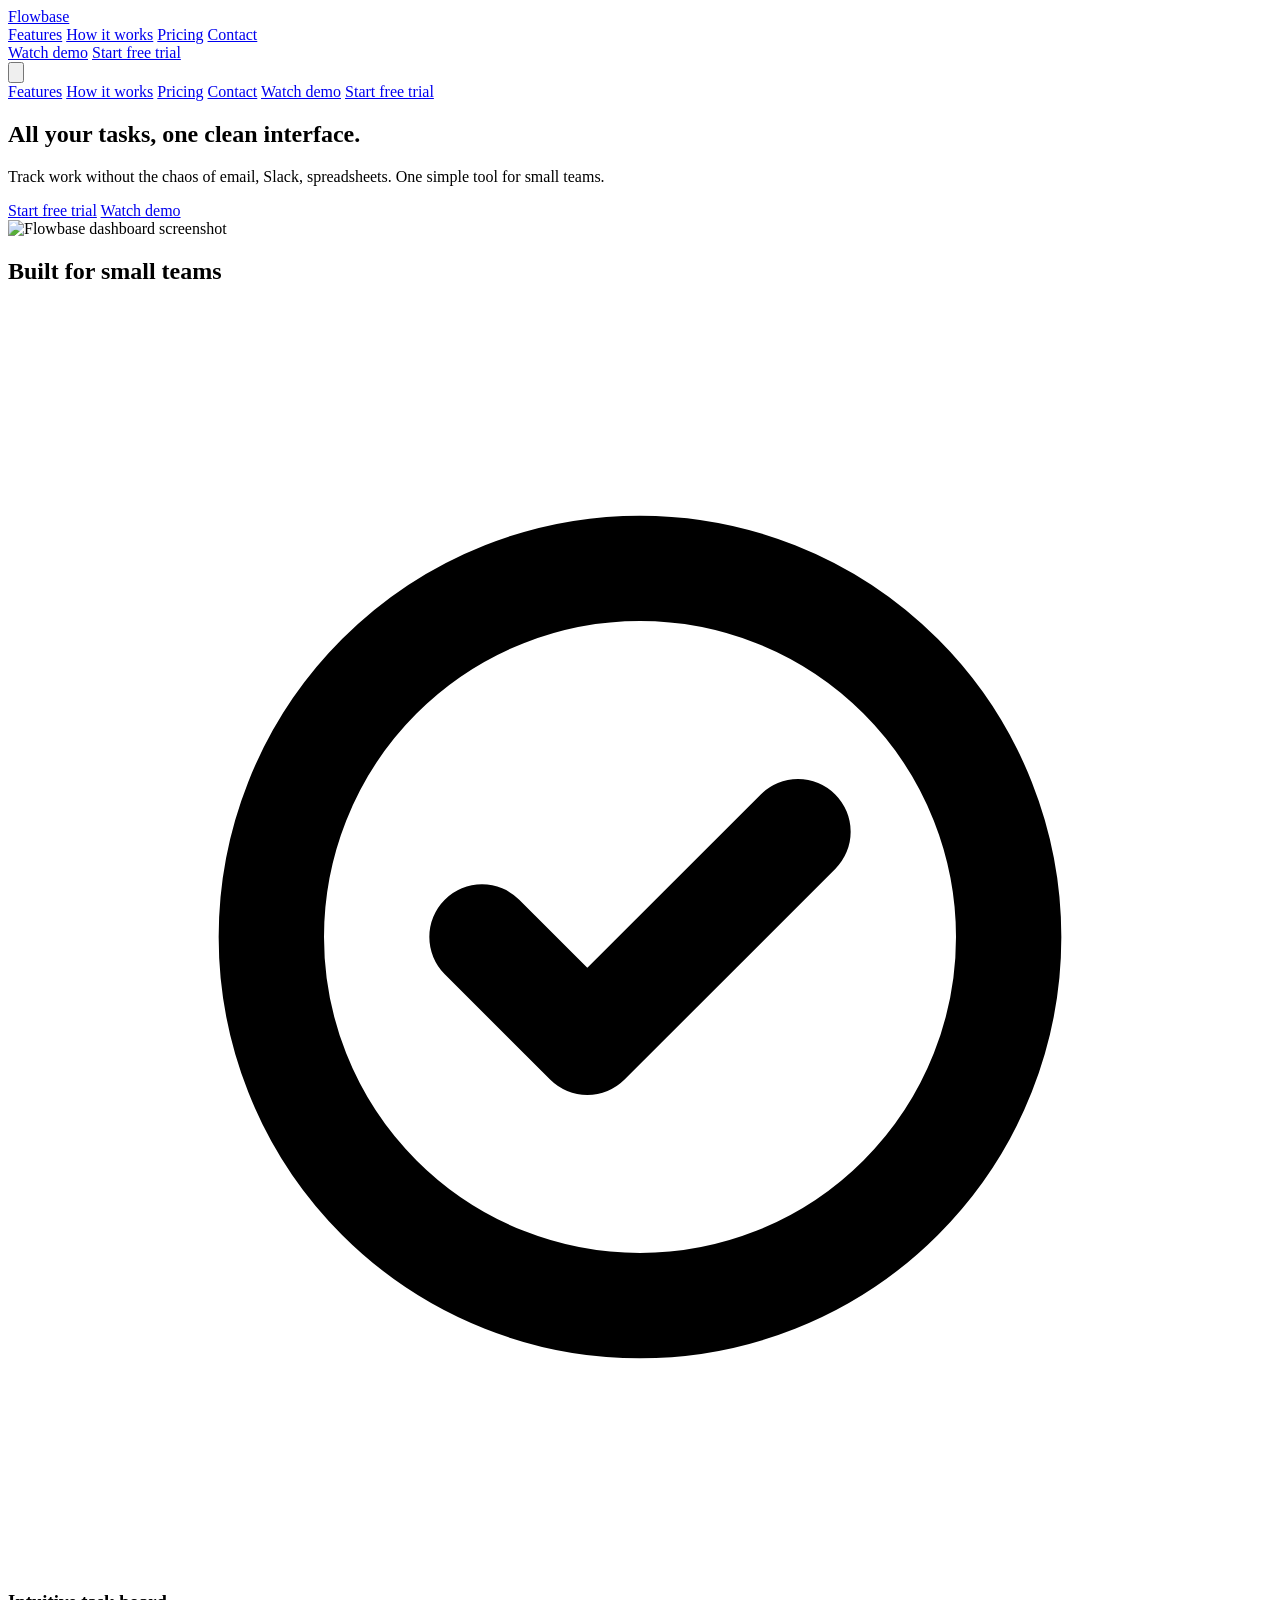
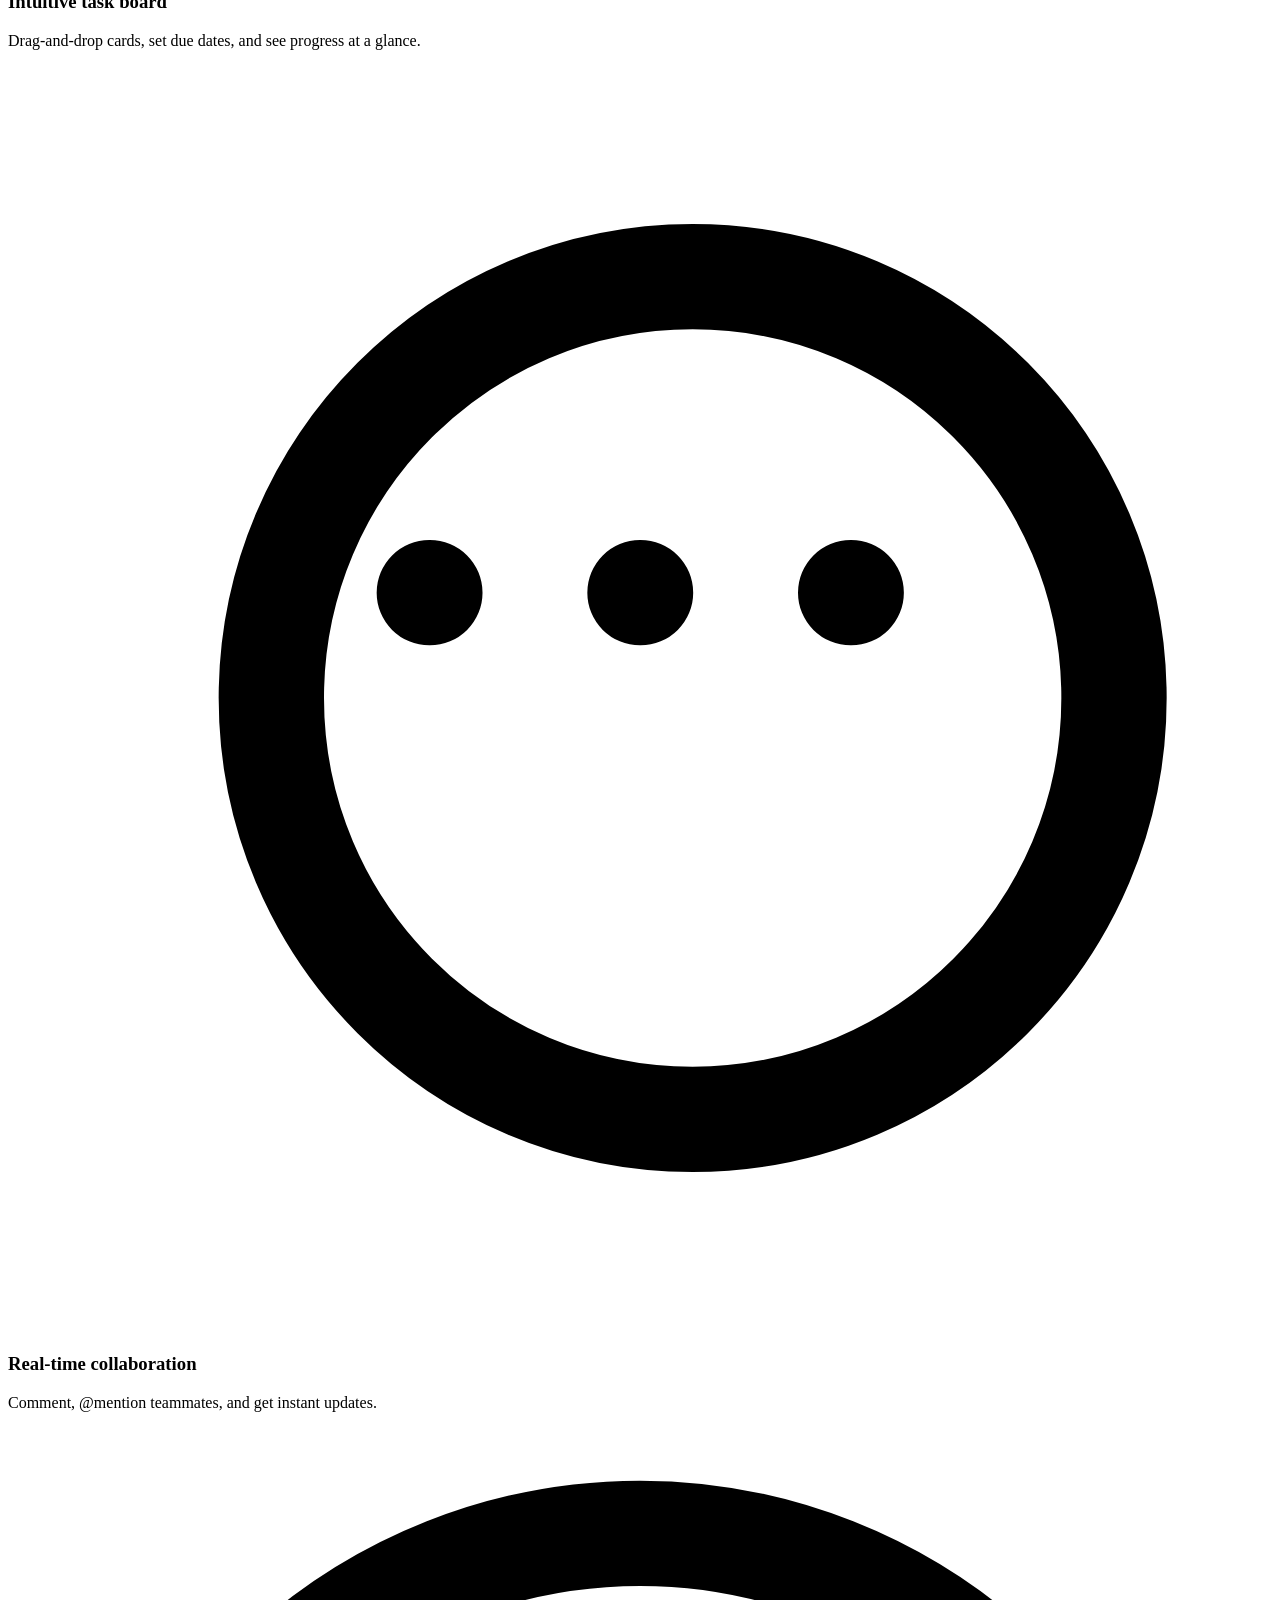
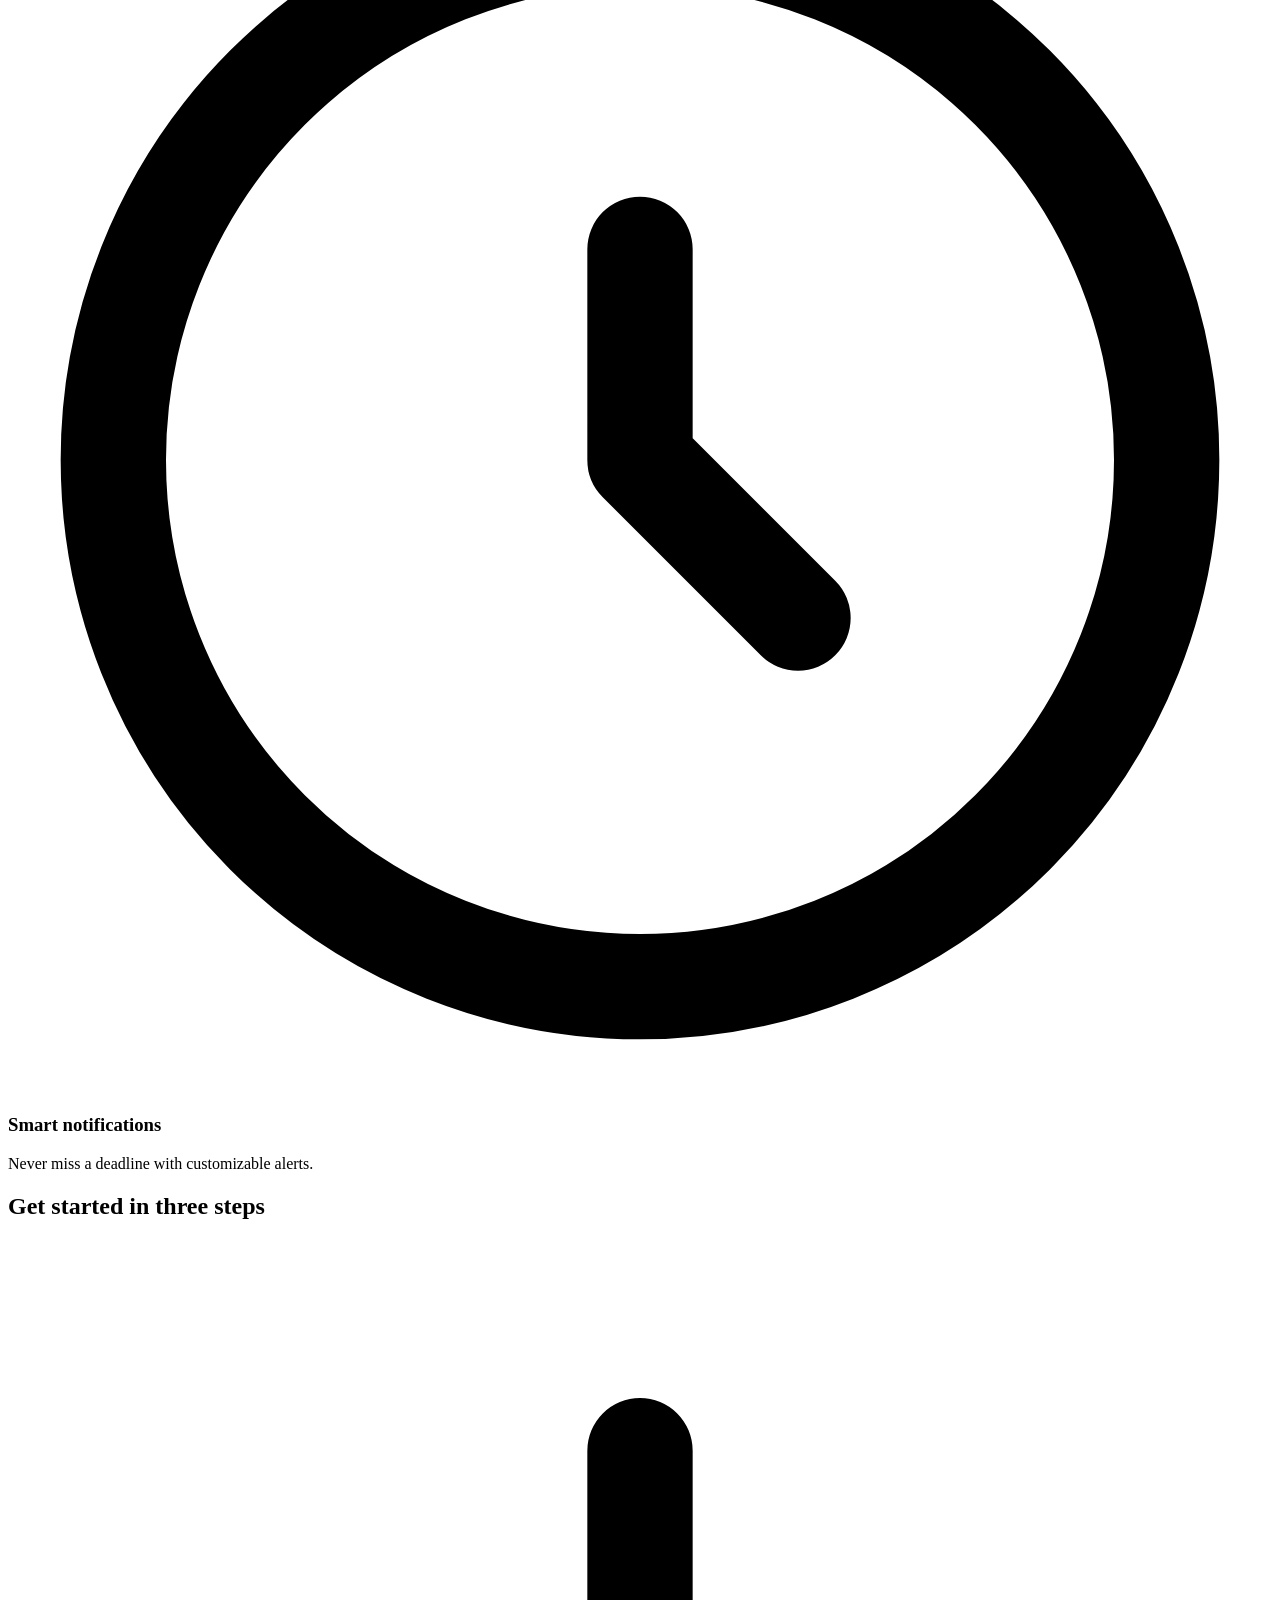
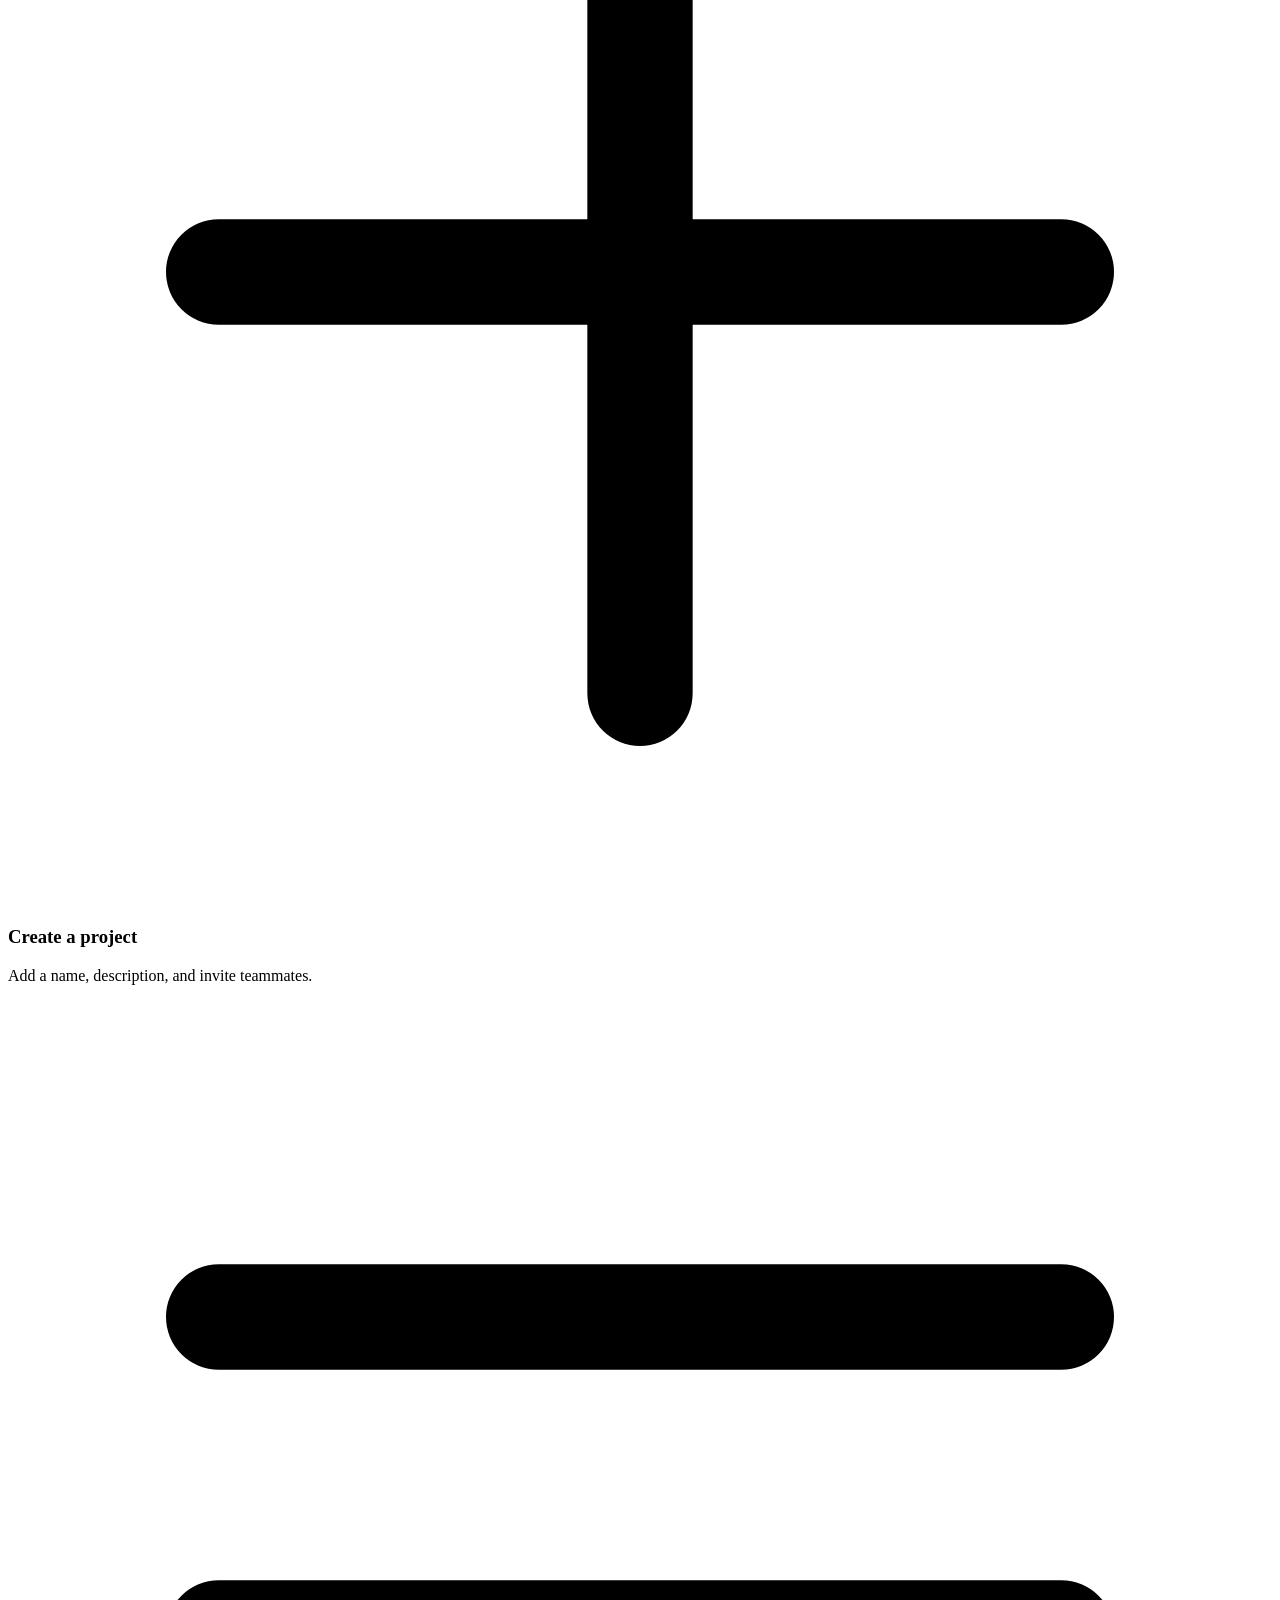
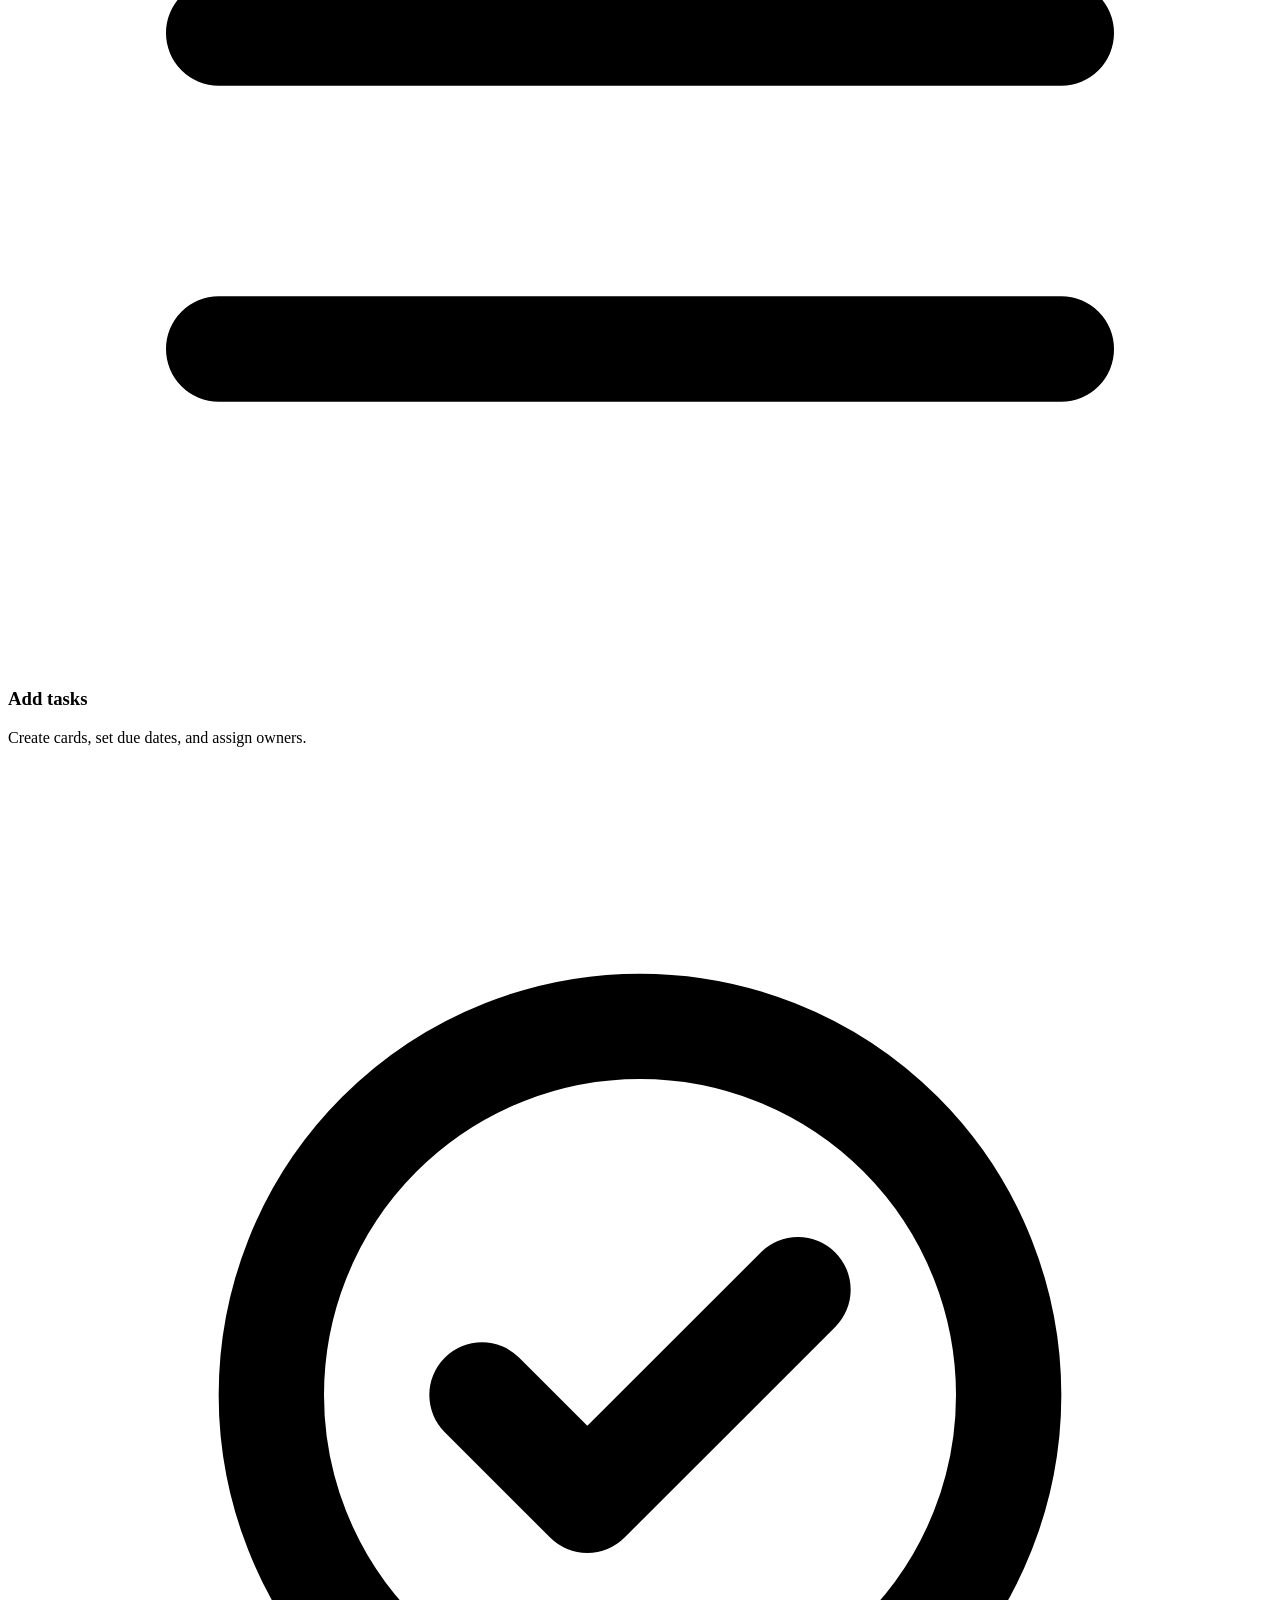
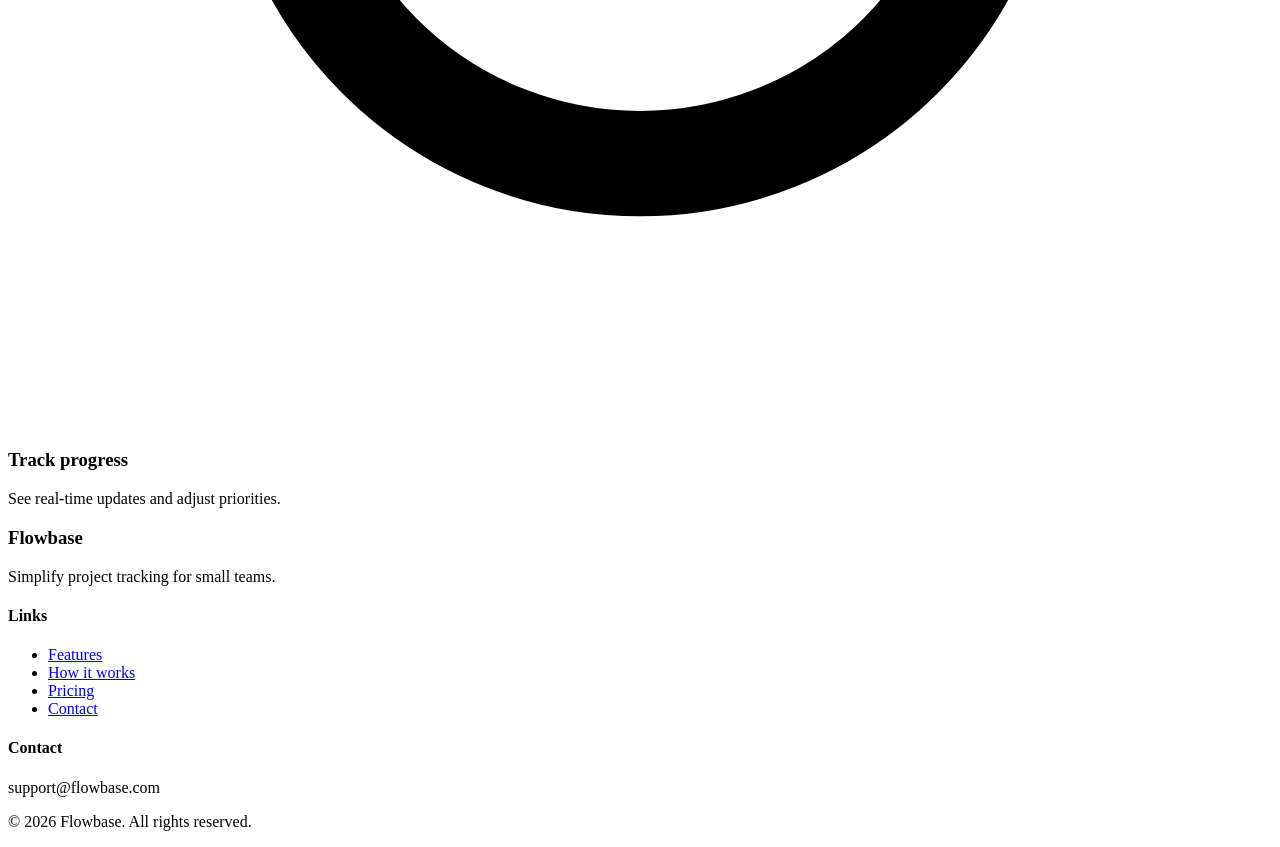
==== generated_sites/flowbase-site/index.html @ 5f69a6a4 "MY AI WEBSITE BUILDER" ====
<!DOCTYPE html>
<html lang="en">
<head>
  <meta charset="utf-8">
  <meta name="viewport" content="width=device-width, initial-scale=1.0">
  <title>Flowbase – Simple Project Management</title>
  <meta name="description" content="Track work without the chaos of email, Slack, spreadsheets. One clean interface for small teams.">
  <link rel="icon" href="data:image/svg+xml,<svg xmlns=%22http://www.w3.org/2000/svg%22 viewBox=%220 0 100 100%22><text y=%221.2em%22 font-size=%2290%22>F</text></svg>">
  <script src="https://cdn.tailwindcss.com"></script>
  <style>
    /* Custom focus ring for accessibility */
    .focus-ring:focus {
      outline: none;
      box-shadow: 0 0 0 3px rgba(20,184,166,0.5);
    }
  </style>
</head>
<body class="bg-white text-gray-900 font-sans antialiased">
  <!-- Header -->
  <header class="border-b border-gray-200">
    <div class="max-w-7xl mx-auto px-4 sm:px-6 lg:px-8">
      <div class="flex justify-between items-center py-4">
        <a href="#" class="text-2xl font-semibold text-teal-600">Flowbase</a>
        <nav class="hidden md:flex space-x-8">
          <a href="#features" class="text-gray-600 hover:text-teal-600 transition">Features</a>
          <a href="#how-it-works" class="text-gray-600 hover:text-teal-600 transition">How it works</a>
          <a href="#pricing" class="text-gray-600 hover:text-teal-600 transition">Pricing</a>
          <a href="#contact" class="text-gray-600 hover:text-teal-600 transition">Contact</a>
        </nav>
        <div class="flex items-center space-x-4">
          <a href="#watch-demo" class="text-teal-600 hover:underline">Watch demo</a>
          <a href="#start-trial" class="inline-block bg-teal-600 text-white px-4 py-2 rounded-md hover:bg-teal-700 focus-ring">Start free trial</a>
        </div>
        <button id="mobile-menu-button" class="md:hidden focus-ring" aria-label="Open menu">
          <svg class="h-6 w-6 text-teal-600" xmlns="http://www.w3.org/2000/svg" fill="none" viewBox="0 0 24 24" stroke="currentColor"><path stroke-linecap="round" stroke-linejoin="round" stroke-width="2" d="M4 6h16M4 12h16M4 18h16" /></svg>
        </button>
      </div>
    </div>
    <!-- Mobile menu -->
    <div id="mobile-menu" class="hidden md:hidden bg-white border-b border-gray-200">
      <nav class="px-4 py-2 space-y-1">
        <a href="#features" class="block text-gray-600 hover:text-teal-600 transition">Features</a>
        <a href="#how-it-works" class="block text-gray-600 hover:text-teal-600 transition">How it works</a>
        <a href="#pricing" class="block text-gray-600 hover:text-teal-600 transition">Pricing</a>
        <a href="#contact" class="block text-gray-600 hover:text-teal-600 transition">Contact</a>
        <a href="#watch-demo" class="block text-teal-600 hover:underline">Watch demo</a>
        <a href="#start-trial" class="block bg-teal-600 text-white px-4 py-2 rounded-md hover:bg-teal-700 focus-ring mt-2 text-center">Start free trial</a>
      </nav>
    </div>
  </header>

  <!-- Hero Section -->
  <section id="hero" class="py-20 bg-gradient-to-r from-white to-gray-50">
    <div class="max-w-7xl mx-auto px-4 sm:px-6 lg:px-8 grid grid-cols-1 md:grid-cols-2 gap-8 items-center">
      <div>
        <h1 class="text-4xl font-bold text-gray-900 mb-4">All your tasks, one clean interface.</h1>
        <p class="text-lg text-gray-700 mb-6">Track work without the chaos of email, Slack, spreadsheets. One simple tool for small teams.</p>
        <div class="flex space-x-4">
          <a href="#start-trial" class="inline-block bg-teal-600 text-white px-6 py-3 rounded-md hover:bg-teal-700 focus-ring">Start free trial</a>
          <a href="#watch-demo" class="inline-block text-teal-600 hover:underline">Watch demo</a>
        </div>
      </div>
      <div class="flex justify-center">
        <img src="https://picsum.photos/600/400?random=1" alt="Flowbase dashboard screenshot" class="rounded-lg shadow-lg w-full" />
      </div>
    </div>
  </section>

  <!-- Features Section -->
  <section id="features" class="py-20">
    <div class="max-w-7xl mx-auto px-4 sm:px-6 lg:px-8 text-center">
      <h2 class="text-3xl font-semibold text-gray-900 mb-12">Built for small teams</h2>
      <div class="grid grid-cols-1 md:grid-cols-3 gap-8">
        <div class="p-6 bg-white rounded-lg shadow-md hover:shadow-lg transition">
          <svg class="h-12 w-12 text-teal-600 mx-auto mb-4" xmlns="http://www.w3.org/2000/svg" fill="none" viewBox="0 0 24 24" stroke="currentColor"><path stroke-linecap="round" stroke-linejoin="round" stroke-width="2" d="M9 12l2 2 4-4" /><path stroke-linecap="round" stroke-linejoin="round" stroke-width="2" d="M5 12a7 7 0 1114 0 7 7 0 01-14 0z" /></svg>
          <h3 class="text-xl font-semibold mb-2">Intuitive task board</h3>
          <p class="text-gray-600">Drag‑and‑drop cards, set due dates, and see progress at a glance.</p>
        </div>
        <div class="p-6 bg-white rounded-lg shadow-md hover:shadow-lg transition">
          <svg class="h-12 w-12 text-teal-600 mx-auto mb-4" xmlns="http://www.w3.org/2000/svg" fill="none" viewBox="0 0 24 24" stroke="currentColor"><path stroke-linecap="round" stroke-linejoin="round" stroke-width="2" d="M8 10h.01M12 10h.01M16 10h.01M21 12c0 4.418-3.582 8-8 8s-8-3.582-8-8 3.582-8 8-8 8 3.582 8 8z" /></svg>
          <h3 class="text-xl font-semibold mb-2">Real‑time collaboration</h3>
          <p class="text-gray-600">Comment, @mention teammates, and get instant updates.</p>
        </div>
        <div class="p-6 bg-white rounded-lg shadow-md hover:shadow-lg transition">
          <svg class="h-12 w-12 text-teal-600 mx-auto mb-4" xmlns="http://www.w3.org/2000/svg" fill="none" viewBox="0 0 24 24" stroke="currentColor"><path stroke-linecap="round" stroke-linejoin="round" stroke-width="2" d="M12 8v4l3 3" /><path stroke-linecap="round" stroke-linejoin="round" stroke-width="2" d="M12 2a10 10 0 100 20 10 10 0 000-20z" /></svg>
          <h3 class="text-xl font-semibold mb-2">Smart notifications</h3>
          <p class="text-gray-600">Never miss a deadline with customizable alerts.</p>
        </div>
      </div>
    </div>
  </section>

  <!-- How It Works Section -->
  <section id="how-it-works" class="py-20 bg-gray-50">
    <div class="max-w-7xl mx-auto px-4 sm:px-6 lg:px-8 text-center">
      <h2 class="text-3xl font-semibold text-gray-900 mb-12">Get started in three steps</h2>
      <div class="grid grid-cols-1 md:grid-cols-3 gap-8">
        <div class="p-6 bg-white rounded-lg shadow-md">
          <svg class="h-12 w-12 text-teal-600 mx-auto mb-4" xmlns="http://www.w3.org/2000/svg" fill="none" viewBox="0 0 24 24" stroke="currentColor"><path stroke-linecap="round" stroke-linejoin="round" stroke-width="2" d="M12 4v16m8-8H4" /></svg>
          <h3 class="text-xl font-semibold mb-2">Create a project</h3>
          <p class="text-gray-600">Add a name, description, and invite teammates.</p>
        </div>
        <div class="p-6 bg-white rounded-lg shadow-md">
          <svg class="h-12 w-12 text-teal-600 mx-auto mb-4" xmlns="http://www.w3.org/2000/svg" fill="none" viewBox="0 0 24 24" stroke="currentColor"><path stroke-linecap="round" stroke-linejoin="round" stroke-width="2" d="M4 6h16M4 12h16M4 18h16" /></svg>
          <h3 class="text-xl font-semibold mb-2">Add tasks</h3>
          <p class="text-gray-600">Create cards, set due dates, and assign owners.</p>
        </div>
        <div class="p-6 bg-white rounded-lg shadow-md">
          <svg class="h-12 w-12 text-teal-600 mx-auto mb-4" xmlns="http://www.w3.org/2000/svg" fill="none" viewBox="0 0 24 24" stroke="currentColor"><path stroke-linecap="round" stroke-linejoin="round" stroke-width="2" d="M9 12l2 2 4-4" /><path stroke-linecap="round" stroke-linejoin="round" stroke-width="2" d="M5 12a7 7 0 1114 0 7 7 0 01-14 0z" /></svg>
          <h3 class="text-xl font-semibold mb-2">Track progress</h3>
          <p class="text-gray-600">See real‑time updates and adjust priorities.</p>
        </div>
      </div>
    </div>
  </section>

  <!-- Footer -->
  <footer id="contact" class="bg-white border-t border-gray-200 py-12">
    <div class="max-w-7xl mx-auto px-4 sm:px-6 lg:px-8 grid grid-cols-1 md:grid-cols-3 gap-8">
      <div>
        <h3 class="text-xl font-semibold text-gray-900 mb-4">Flowbase</h3>
        <p class="text-gray-600">Simplify project tracking for small teams.</p>
      </div>
      <div>
        <h4 class="text-lg font-semibold text-gray-900 mb-4">Links</h4>
        <ul class="space-y-2">
          <li><a href="#features" class="text-gray-600 hover:text-teal-600">Features</a></li>
          <li><a href="#how-it-works" class="text-gray-600 hover:text-teal-600">How it works</a></li>
          <li><a href="#pricing" class="text-gray-600 hover:text-teal-600">Pricing</a></li>
          <li><a href="#contact" class="text-gray-600 hover:text-teal-600">Contact</a></li>
        </ul>
      </div>
      <div>
        <h4 class="text-lg font-semibold text-gray-900 mb-4">Contact</h4>
        <p class="text-gray-600">support@flowbase.com</p>
        <p class="text-gray-600 mt-2">© 2026 Flowbase. All rights reserved.</p>
      </div>
    </div>
  </footer>

  <script>
    const btn = document.getElementById('mobile-menu-button');
    const menu = document.getElementById('mobile-menu');
    btn.addEventListener('click', () => {
      menu.classList.toggle('hidden');
    });
  </script>
</body>
</html>
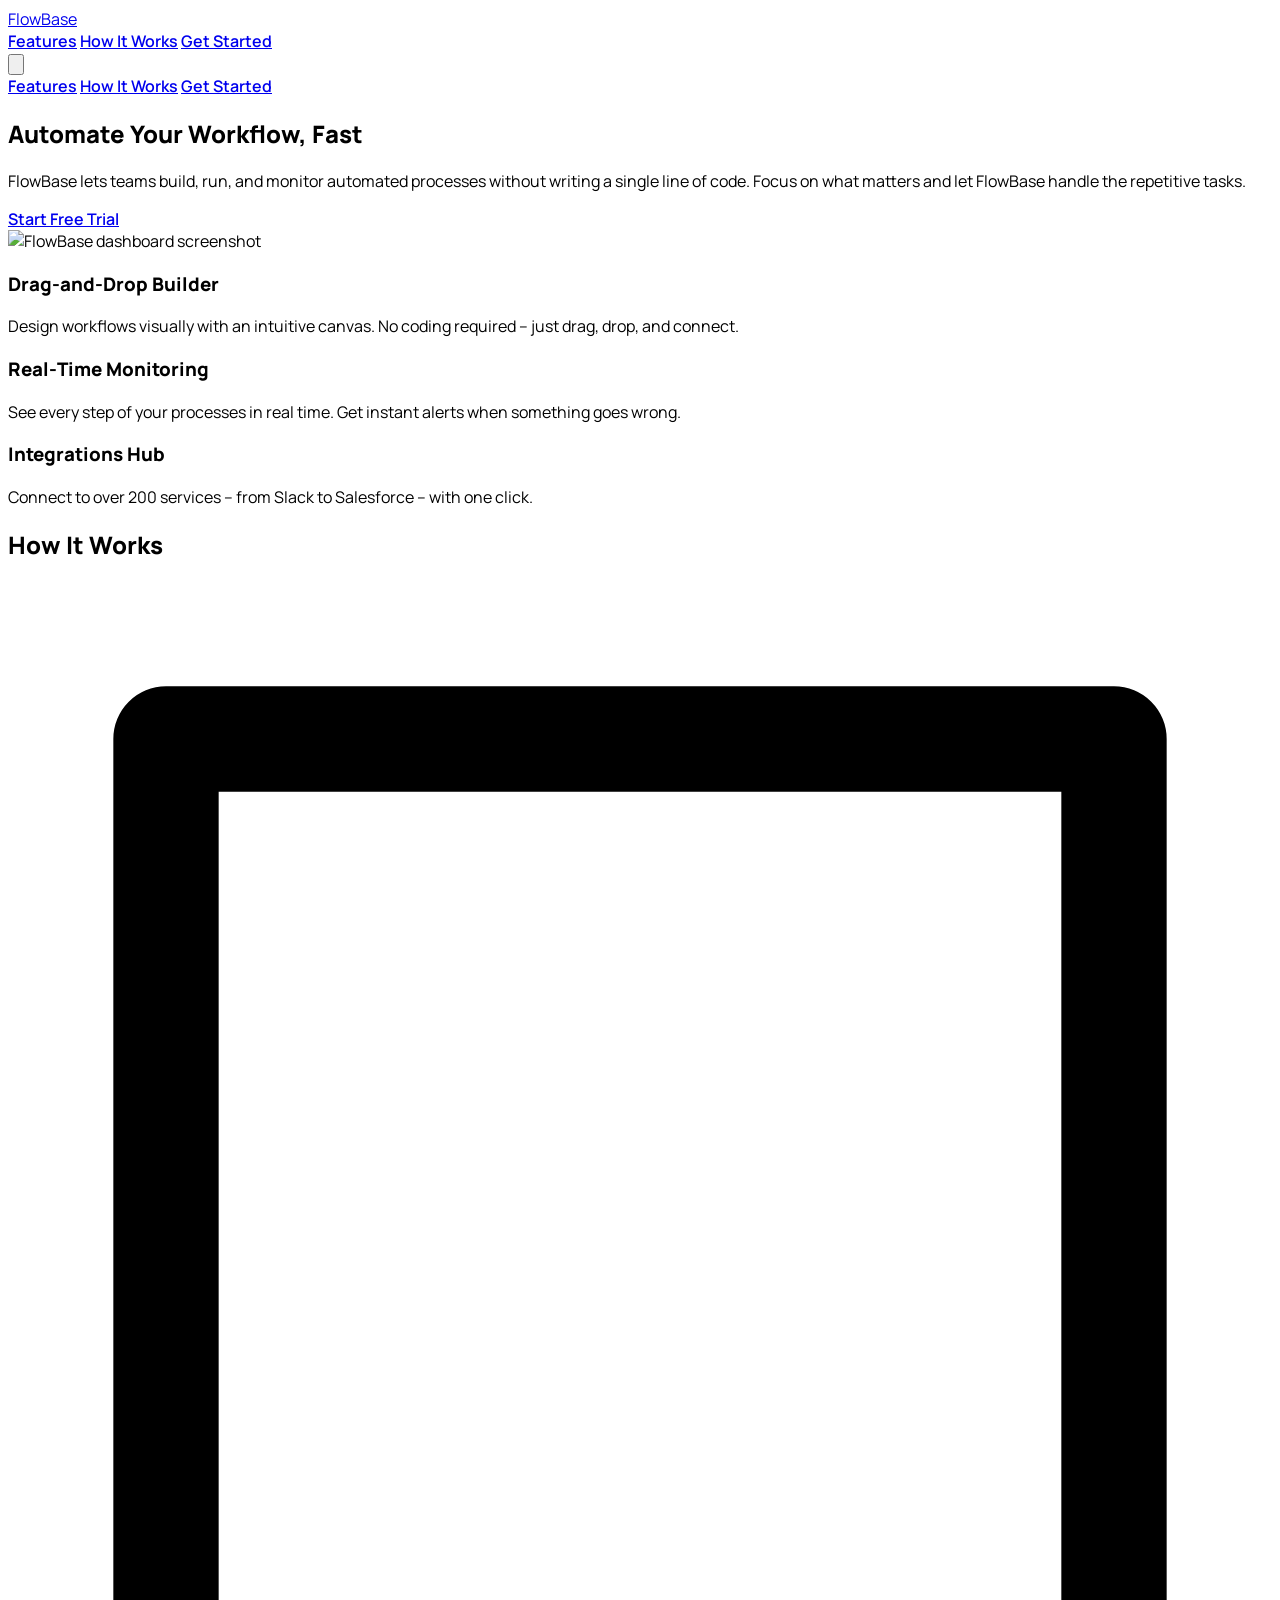
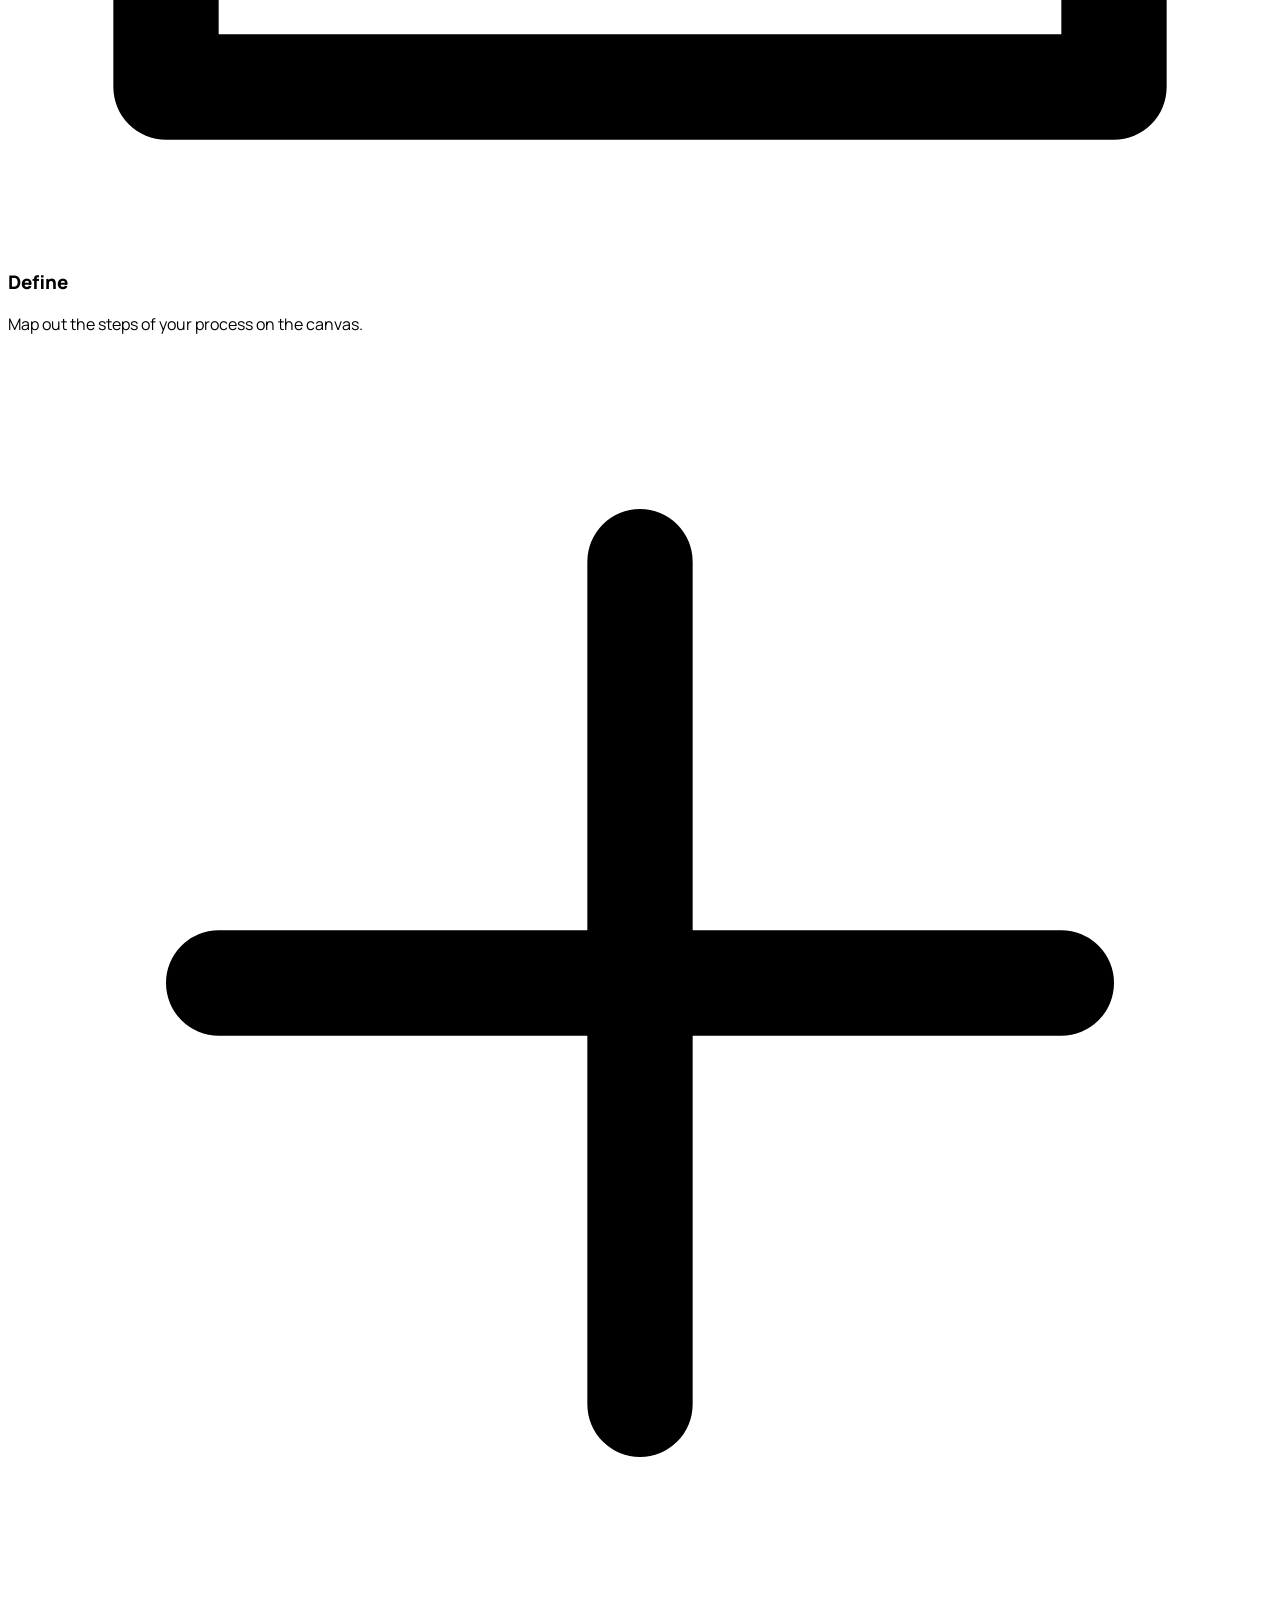
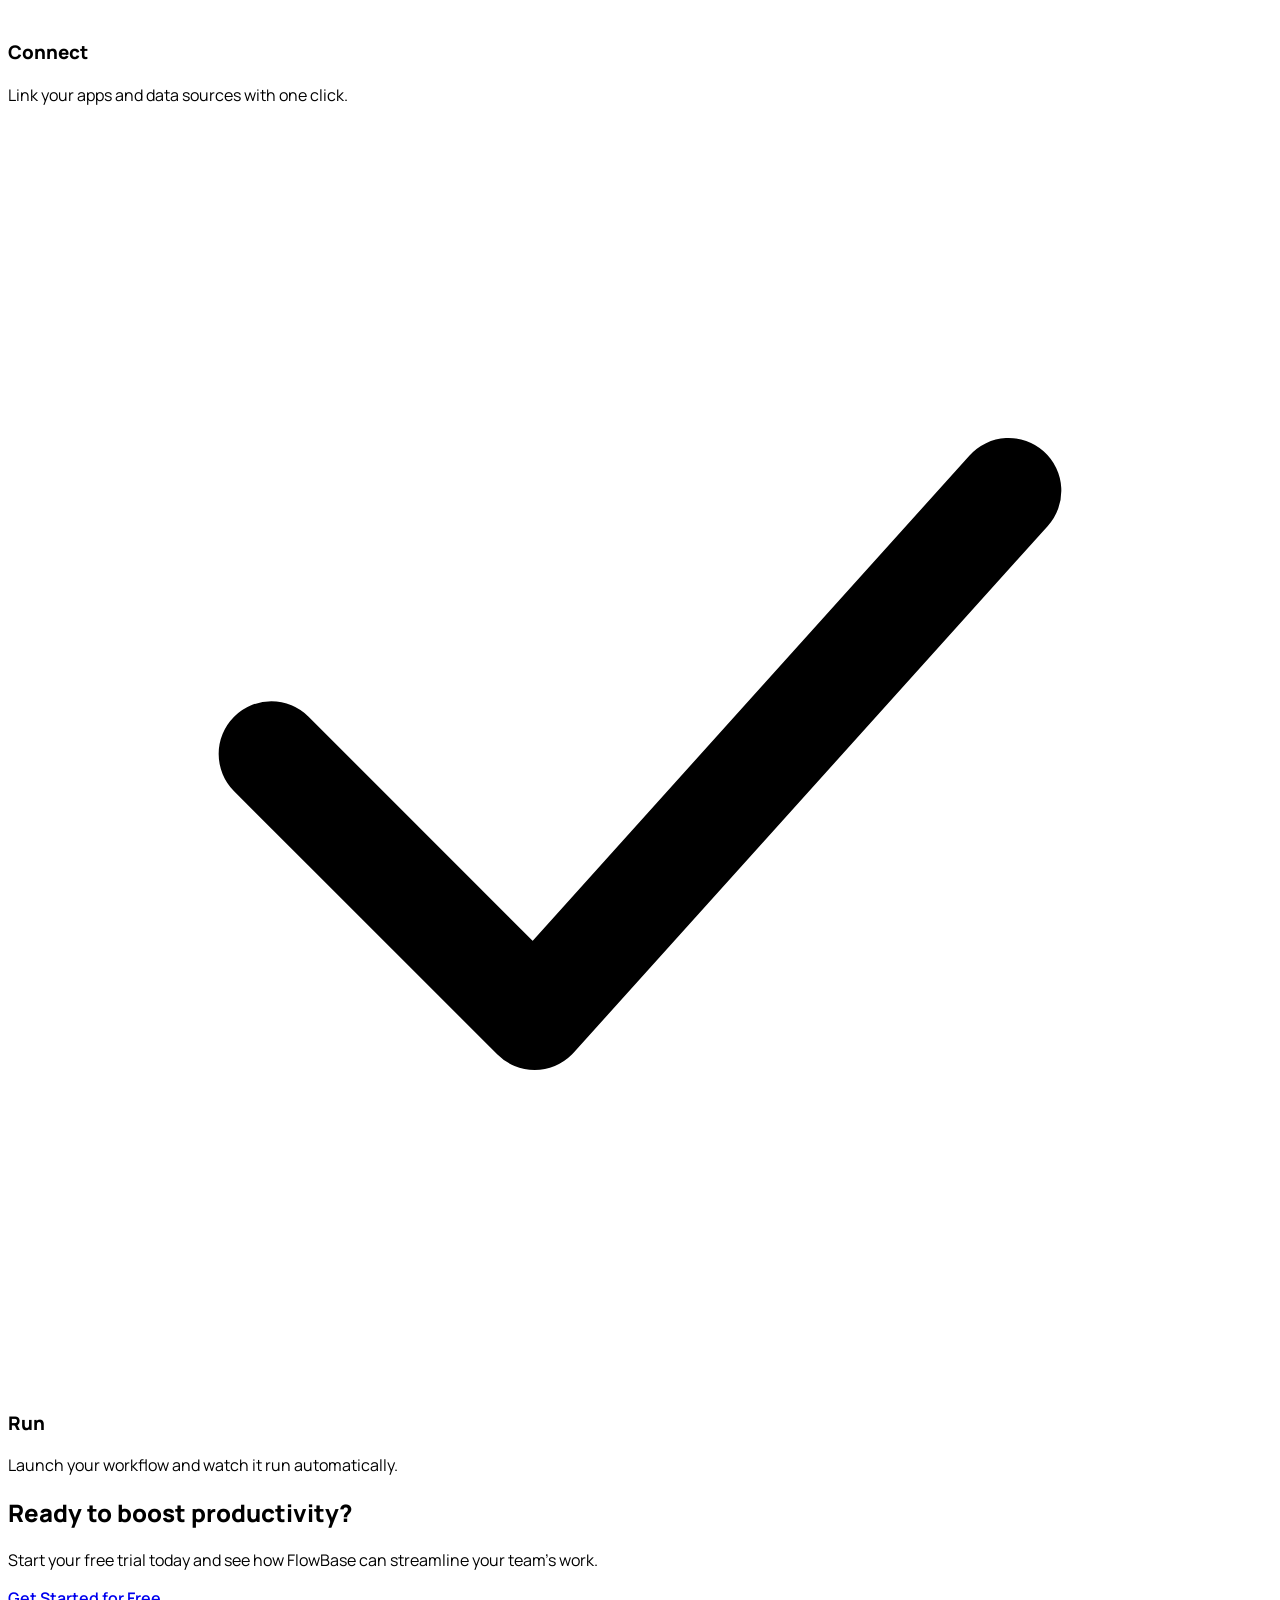
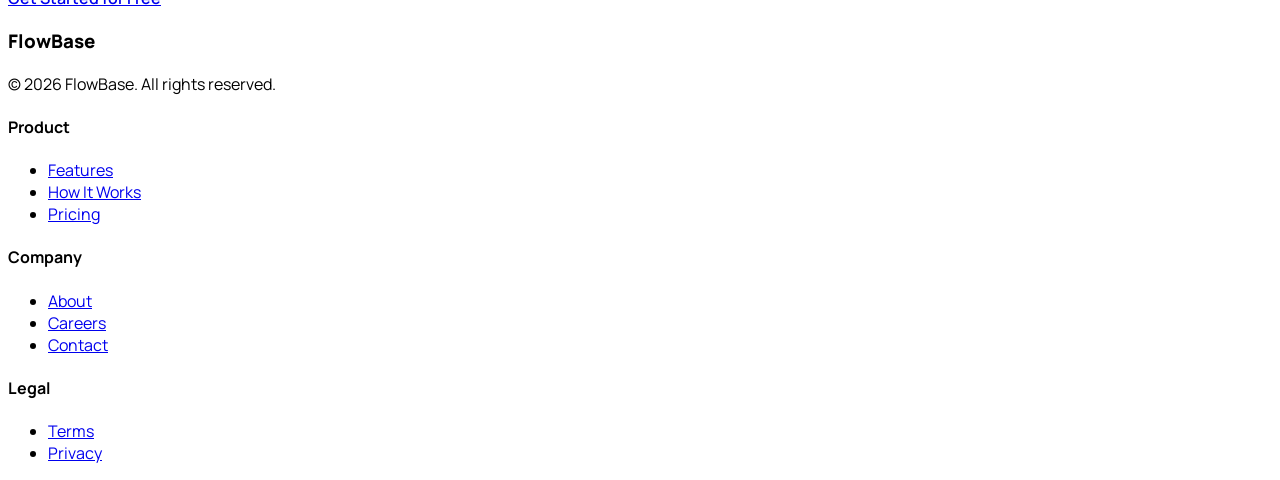
==== commit 9317bf6a: "A complete version of the OwenAI website builder" ====
--- a/generated_sites/flowbase-site/index.html
+++ b/generated_sites/flowbase-site/index.html
@@ -3,146 +3,177 @@
 <head>
   <meta charset="utf-8">
   <meta name="viewport" content="width=device-width, initial-scale=1.0">
-  <title>Flowbase – Simple Project Management</title>
-  <meta name="description" content="Track work without the chaos of email, Slack, spreadsheets. One clean interface for small teams.">
-  <link rel="icon" href="data:image/svg+xml,<svg xmlns=%22http://www.w3.org/2000/svg%22 viewBox=%220 0 100 100%22><text y=%221.2em%22 font-size=%2290%22>F</text></svg>">
-  <script src="https://cdn.tailwindcss.com"></script>
+  <title>FlowBase – Automate Your Workflows</title>
+  <meta name="description" content="FlowBase is a lightweight workflow automation platform that lets teams build, run, and monitor automated processes without code.">
+  <meta name="keywords" content="workflow automation, no-code, process automation, FlowBase, productivity">
+
+  <!-- Favicons -->
+  <link href="favicon.png" rel="icon">
+  <link href="apple-touch-icon.png" rel="apple-touch-icon">
+
+  <!-- Google Fonts -->
+  <link href="https://fonts.googleapis.com/css2?family=Manrope:wght@400;600;800&display=swap" rel="stylesheet">
+
+  <!-- Tailwind CSS CDN -->
+  <link href="https://cdn.jsdelivr.net/npm/tailwindcss@3.3.2/dist/tailwind.min.css" rel="stylesheet">
+
   <style>
-    /* Custom focus ring for accessibility */
-    .focus-ring:focus {
-      outline: none;
-      box-shadow: 0 0 0 3px rgba(20,184,166,0.5);
-    }
+    body {font-family: 'Manrope', sans-serif;}
+    .nav-link {font-weight:600;}
+    .btn-primary {font-weight:600;}
+    .heading {font-weight:800;}
   </style>
 </head>
-<body class="bg-white text-gray-900 font-sans antialiased">
+<body class="bg-gray-50 text-gray-900">
   <!-- Header -->
-  <header class="border-b border-gray-200">
-    <div class="max-w-7xl mx-auto px-4 sm:px-6 lg:px-8">
-      <div class="flex justify-between items-center py-4">
-        <a href="#" class="text-2xl font-semibold text-teal-600">Flowbase</a>
-        <nav class="hidden md:flex space-x-8">
-          <a href="#features" class="text-gray-600 hover:text-teal-600 transition">Features</a>
-          <a href="#how-it-works" class="text-gray-600 hover:text-teal-600 transition">How it works</a>
-          <a href="#pricing" class="text-gray-600 hover:text-teal-600 transition">Pricing</a>
-          <a href="#contact" class="text-gray-600 hover:text-teal-600 transition">Contact</a>
-        </nav>
-        <div class="flex items-center space-x-4">
-          <a href="#watch-demo" class="text-teal-600 hover:underline">Watch demo</a>
-          <a href="#start-trial" class="inline-block bg-teal-600 text-white px-4 py-2 rounded-md hover:bg-teal-700 focus-ring">Start free trial</a>
-        </div>
-        <button id="mobile-menu-button" class="md:hidden focus-ring" aria-label="Open menu">
-          <svg class="h-6 w-6 text-teal-600" xmlns="http://www.w3.org/2000/svg" fill="none" viewBox="0 0 24 24" stroke="currentColor"><path stroke-linecap="round" stroke-linejoin="round" stroke-width="2" d="M4 6h16M4 12h16M4 18h16" /></svg>
-        </button>
-      </div>
+  <header id="header" class="fixed top-0 left-0 w-full bg-white z-50 transition-all duration-300 py-6 px-4 md:px-8">
+    <div class="max-w-7xl mx-auto flex items-center justify-between">
+      <a href="#" class="text-2xl font-extrabold text-blue-600">FlowBase</a>
+      <nav class="hidden md:flex space-x-6">
+        <a href="#features" class="nav-link hover:text-blue-600">Features</a>
+        <a href="#how-it-works" class="nav-link hover:text-blue-600">How It Works</a>
+        <a href="#cta" class="nav-link hover:text-blue-600">Get Started</a>
+      </nav>
+      <button id="mobile-menu-btn" class="md:hidden focus:outline-none" aria-label="Open menu">
+        <svg class="w-6 h-6 text-gray-800" fill="none" stroke="currentColor" viewBox="0 0 24 24" xmlns="http://www.w3.org/2000/svg"><path stroke-linecap="round" stroke-linejoin="round" stroke-width="2" d="M4 6h16M4 12h16M4 18h16"></path></svg>
+      </button>
     </div>
     <!-- Mobile menu -->
-    <div id="mobile-menu" class="hidden md:hidden bg-white border-b border-gray-200">
-      <nav class="px-4 py-2 space-y-1">
-        <a href="#features" class="block text-gray-600 hover:text-teal-600 transition">Features</a>
-        <a href="#how-it-works" class="block text-gray-600 hover:text-teal-600 transition">How it works</a>
-        <a href="#pricing" class="block text-gray-600 hover:text-teal-600 transition">Pricing</a>
-        <a href="#contact" class="block text-gray-600 hover:text-teal-600 transition">Contact</a>
-        <a href="#watch-demo" class="block text-teal-600 hover:underline">Watch demo</a>
-        <a href="#start-trial" class="block bg-teal-600 text-white px-4 py-2 rounded-md hover:bg-teal-700 focus-ring mt-2 text-center">Start free trial</a>
-      </nav>
-    </div>
+    <nav id="mobile-menu" class="hidden md:hidden bg-white shadow-md mt-2">
+      <a href="#features" class="block py-2 px-4 nav-link hover:bg-gray-100">Features</a>
+      <a href="#how-it-works" class="block py-2 px-4 nav-link hover:bg-gray-100">How It Works</a>
+      <a href="#cta" class="block py-2 px-4 nav-link hover:bg-gray-100">Get Started</a>
+    </nav>
   </header>
 
-  <!-- Hero Section -->
-  <section id="hero" class="py-20 bg-gradient-to-r from-white to-gray-50">
-    <div class="max-w-7xl mx-auto px-4 sm:px-6 lg:px-8 grid grid-cols-1 md:grid-cols-2 gap-8 items-center">
-      <div>
-        <h1 class="text-4xl font-bold text-gray-900 mb-4">All your tasks, one clean interface.</h1>
-        <p class="text-lg text-gray-700 mb-6">Track work without the chaos of email, Slack, spreadsheets. One simple tool for small teams.</p>
-        <div class="flex space-x-4">
-          <a href="#start-trial" class="inline-block bg-teal-600 text-white px-6 py-3 rounded-md hover:bg-teal-700 focus-ring">Start free trial</a>
-          <a href="#watch-demo" class="inline-block text-teal-600 hover:underline">Watch demo</a>
+  <main class="pt-20">
+    <!-- Hero Section -->
+    <section id="hero" class="max-w-7xl mx-auto px-4 py-16 md:py-24 flex flex-col-reverse md:flex-row items-center gap-8" data-reveal>
+      <div class="md:w-1/2">
+        <h1 class="heading text-4xl md:text-5xl mb-4">Automate Your Workflow, Fast</h1>
+        <p class="text-lg mb-6">FlowBase lets teams build, run, and monitor automated processes without writing a single line of code. Focus on what matters and let FlowBase handle the repetitive tasks.</p>
+        <a href="#cta" class="inline-block btn-primary bg-blue-600 text-white px-6 py-3 rounded-lg shadow-md hover:bg-blue-700 transition-colors">Start Free Trial</a>
+      </div>
+      <div class="md:w-1/2">
+        <img src="https://images.unsplash.com/photo-1581093588401-8c3d3b5d5c6e?auto=format&fit=crop&w=800&q=80" alt="FlowBase dashboard screenshot" class="w-full rounded-lg shadow-lg">
+      </div>
+    </section>
+
+    <!-- Features Section -->
+    <section id="features" class="max-w-7xl mx-auto px-4 py-16 md:py-24 grid grid-cols-1 md:grid-cols-3 gap-8" data-reveal>
+      <div class="bg-white rounded-lg shadow-md p-6">
+        <h3 class="heading text-xl mb-3">Drag‑and‑Drop Builder</h3>
+        <p>Design workflows visually with an intuitive canvas. No coding required – just drag, drop, and connect.</p>
+      </div>
+      <div class="bg-white rounded-lg shadow-md p-6">
+        <h3 class="heading text-xl mb-3">Real‑Time Monitoring</h3>
+        <p>See every step of your processes in real time. Get instant alerts when something goes wrong.</p>
+      </div>
+      <div class="bg-white rounded-lg shadow-md p-6">
+        <h3 class="heading text-xl mb-3">Integrations Hub</h3>
+        <p>Connect to over 200 services – from Slack to Salesforce – with one click.</p>
+      </div>
+    </section>
+
+    <!-- How It Works Section -->
+    <section id="how-it-works" class="max-w-7xl mx-auto px-4 py-16 md:py-24 space-y-12" data-reveal>
+      <h2 class="heading text-3xl md:text-4xl text-center mb-8">How It Works</h2>
+      <div class="grid grid-cols-1 md:grid-cols-3 gap-8">
+        <div class="flex flex-col items-center text-center">
+          <svg class="w-12 h-12 text-blue-600 mb-4" fill="none" stroke="currentColor" viewBox="0 0 24 24" xmlns="http://www.w3.org/2000/svg"><path stroke-linecap="round" stroke-linejoin="round" stroke-width="2" d="M3 3h18v18H3V3z"></path></svg>
+          <h3 class="heading text-xl mb-2">Define</h3>
+          <p>Map out the steps of your process on the canvas.</p>
+        </div>
+        <div class="flex flex-col items-center text-center">
+          <svg class="w-12 h-12 text-blue-600 mb-4" fill="none" stroke="currentColor" viewBox="0 0 24 24" xmlns="http://www.w3.org/2000/svg"><path stroke-linecap="round" stroke-linejoin="round" stroke-width="2" d="M12 4v16m8-8H4"></path></svg>
+          <h3 class="heading text-xl mb-2">Connect</h3>
+          <p>Link your apps and data sources with one click.</p>
+        </div>
+        <div class="flex flex-col items-center text-center">
+          <svg class="w-12 h-12 text-blue-600 mb-4" fill="none" stroke="currentColor" viewBox="0 0 24 24" xmlns="http://www.w3.org/2000/svg"><path stroke-linecap="round" stroke-linejoin="round" stroke-width="2" d="M5 12l5 5L19 7"></path></svg>
+          <h3 class="heading text-xl mb-2">Run</h3>
+          <p>Launch your workflow and watch it run automatically.</p>
         </div>
       </div>
-      <div class="flex justify-center">
-        <img src="https://picsum.photos/600/400?random=1" alt="Flowbase dashboard screenshot" class="rounded-lg shadow-lg w-full" />
-      </div>
-    </div>
-  </section>
+    </section>
 
-  <!-- Features Section -->
-  <section id="features" class="py-20">
-    <div class="max-w-7xl mx-auto px-4 sm:px-6 lg:px-8 text-center">
-      <h2 class="text-3xl font-semibold text-gray-900 mb-12">Built for small teams</h2>
-      <div class="grid grid-cols-1 md:grid-cols-3 gap-8">
-        <div class="p-6 bg-white rounded-lg shadow-md hover:shadow-lg transition">
-          <svg class="h-12 w-12 text-teal-600 mx-auto mb-4" xmlns="http://www.w3.org/2000/svg" fill="none" viewBox="0 0 24 24" stroke="currentColor"><path stroke-linecap="round" stroke-linejoin="round" stroke-width="2" d="M9 12l2 2 4-4" /><path stroke-linecap="round" stroke-linejoin="round" stroke-width="2" d="M5 12a7 7 0 1114 0 7 7 0 01-14 0z" /></svg>
-          <h3 class="text-xl font-semibold mb-2">Intuitive task board</h3>
-          <p class="text-gray-600">Drag‑and‑drop cards, set due dates, and see progress at a glance.</p>
+    <!-- Call to Action Section -->
+    <section id="cta" class="max-w-7xl mx-auto px-4 py-16 md:py-24 text-center" data-reveal>
+      <h2 class="heading text-3xl md:text-4xl mb-4">Ready to boost productivity?</h2>
+      <p class="mb-8">Start your free trial today and see how FlowBase can streamline your team's work.</p>
+      <a href="#" class="inline-block btn-primary bg-blue-600 text-white px-8 py-4 rounded-lg shadow-md hover:bg-blue-700 transition-colors">Get Started for Free</a>
+    </section>
+
+    <!-- Footer -->
+    <footer class="bg-white py-8">
+      <div class="max-w-7xl mx-auto px-4 grid grid-cols-1 md:grid-cols-4 gap-8">
+        <div>
+          <h3 class="heading text-xl mb-4">FlowBase</h3>
+          <p class="text-sm">© 2026 FlowBase. All rights reserved.</p>
         </div>
-        <div class="p-6 bg-white rounded-lg shadow-md hover:shadow-lg transition">
-          <svg class="h-12 w-12 text-teal-600 mx-auto mb-4" xmlns="http://www.w3.org/2000/svg" fill="none" viewBox="0 0 24 24" stroke="currentColor"><path stroke-linecap="round" stroke-linejoin="round" stroke-width="2" d="M8 10h.01M12 10h.01M16 10h.01M21 12c0 4.418-3.582 8-8 8s-8-3.582-8-8 3.582-8 8-8 8 3.582 8 8z" /></svg>
-          <h3 class="text-xl font-semibold mb-2">Real‑time collaboration</h3>
-          <p class="text-gray-600">Comment, @mention teammates, and get instant updates.</p>
+        <div>
+          <h4 class="font-semibold mb-2">Product</h4>
+          <ul class="space-y-1">
+            <li><a href="#features" class="text-sm hover:text-blue-600">Features</a></li>
+            <li><a href="#how-it-works" class="text-sm hover:text-blue-600">How It Works</a></li>
+            <li><a href="#cta" class="text-sm hover:text-blue-600">Pricing</a></li>
+          </ul>
         </div>
-        <div class="p-6 bg-white rounded-lg shadow-md hover:shadow-lg transition">
-          <svg class="h-12 w-12 text-teal-600 mx-auto mb-4" xmlns="http://www.w3.org/2000/svg" fill="none" viewBox="0 0 24 24" stroke="currentColor"><path stroke-linecap="round" stroke-linejoin="round" stroke-width="2" d="M12 8v4l3 3" /><path stroke-linecap="round" stroke-linejoin="round" stroke-width="2" d="M12 2a10 10 0 100 20 10 10 0 000-20z" /></svg>
-          <h3 class="text-xl font-semibold mb-2">Smart notifications</h3>
-          <p class="text-gray-600">Never miss a deadline with customizable alerts.</p>
+        <div>
+          <h4 class="font-semibold mb-2">Company</h4>
+          <ul class="space-y-1">
+            <li><a href="#" class="text-sm hover:text-blue-600">About</a></li>
+            <li><a href="#" class="text-sm hover:text-blue-600">Careers</a></li>
+            <li><a href="#" class="text-sm hover:text-blue-600">Contact</a></li>
+          </ul>
+        </div>
+        <div>
+          <h4 class="font-semibold mb-2">Legal</h4>
+          <ul class="space-y-1">
+            <li><a href="#" class="text-sm hover:text-blue-600">Terms</a></li>
+            <li><a href="#" class="text-sm hover:text-blue-600">Privacy</a></li>
+          </ul>
         </div>
       </div>
-    </div>
-  </section>
+    </footer>
+  </main>
 
-  <!-- How It Works Section -->
-  <section id="how-it-works" class="py-20 bg-gray-50">
-    <div class="max-w-7xl mx-auto px-4 sm:px-6 lg:px-8 text-center">
-      <h2 class="text-3xl font-semibold text-gray-900 mb-12">Get started in three steps</h2>
-      <div class="grid grid-cols-1 md:grid-cols-3 gap-8">
-        <div class="p-6 bg-white rounded-lg shadow-md">
-          <svg class="h-12 w-12 text-teal-600 mx-auto mb-4" xmlns="http://www.w3.org/2000/svg" fill="none" viewBox="0 0 24 24" stroke="currentColor"><path stroke-linecap="round" stroke-linejoin="round" stroke-width="2" d="M12 4v16m8-8H4" /></svg>
-          <h3 class="text-xl font-semibold mb-2">Create a project</h3>
-          <p class="text-gray-600">Add a name, description, and invite teammates.</p>
-        </div>
-        <div class="p-6 bg-white rounded-lg shadow-md">
-          <svg class="h-12 w-12 text-teal-600 mx-auto mb-4" xmlns="http://www.w3.org/2000/svg" fill="none" viewBox="0 0 24 24" stroke="currentColor"><path stroke-linecap="round" stroke-linejoin="round" stroke-width="2" d="M4 6h16M4 12h16M4 18h16" /></svg>
-          <h3 class="text-xl font-semibold mb-2">Add tasks</h3>
-          <p class="text-gray-600">Create cards, set due dates, and assign owners.</p>
-        </div>
-        <div class="p-6 bg-white rounded-lg shadow-md">
-          <svg class="h-12 w-12 text-teal-600 mx-auto mb-4" xmlns="http://www.w3.org/2000/svg" fill="none" viewBox="0 0 24 24" stroke="currentColor"><path stroke-linecap="round" stroke-linejoin="round" stroke-width="2" d="M9 12l2 2 4-4" /><path stroke-linecap="round" stroke-linejoin="round" stroke-width="2" d="M5 12a7 7 0 1114 0 7 7 0 01-14 0z" /></svg>
-          <h3 class="text-xl font-semibold mb-2">Track progress</h3>
-          <p class="text-gray-600">See real‑time updates and adjust priorities.</p>
-        </div>
-      </div>
-    </div>
-  </section>
+  <!-- JavaScript -->
+  <script>
+    // Sticky header on scroll
+    const header = document.getElementById('header');
+    window.addEventListener('scroll', () => {
+      if (window.scrollY > 50) {
+        header.classList.add('shadow-md', 'py-4');
+        header.classList.remove('py-6');
+      } else {
+        header.classList.remove('shadow-md', 'py-4');
+        header.classList.add('py-6');
+      }
+    });
 
-  <!-- Footer -->
-  <footer id="contact" class="bg-white border-t border-gray-200 py-12">
-    <div class="max-w-7xl mx-auto px-4 sm:px-6 lg:px-8 grid grid-cols-1 md:grid-cols-3 gap-8">
-      <div>
-        <h3 class="text-xl font-semibold text-gray-900 mb-4">Flowbase</h3>
-        <p class="text-gray-600">Simplify project tracking for small teams.</p>
-      </div>
-      <div>
-        <h4 class="text-lg font-semibold text-gray-900 mb-4">Links</h4>
-        <ul class="space-y-2">
-          <li><a href="#features" class="text-gray-600 hover:text-teal-600">Features</a></li>
-          <li><a href="#how-it-works" class="text-gray-600 hover:text-teal-600">How it works</a></li>
-          <li><a href="#pricing" class="text-gray-600 hover:text-teal-600">Pricing</a></li>
-          <li><a href="#contact" class="text-gray-600 hover:text-teal-600">Contact</a></li>
-        </ul>
-      </div>
-      <div>
-        <h4 class="text-lg font-semibold text-gray-900 mb-4">Contact</h4>
-        <p class="text-gray-600">support@flowbase.com</p>
-        <p class="text-gray-600 mt-2">© 2026 Flowbase. All rights reserved.</p>
-      </div>
-    </div>
-  </footer>
+    // Mobile menu toggle
+    const mobileMenuBtn = document.getElementById('mobile-menu-btn');
+    const mobileMenu = document.getElementById('mobile-menu');
+    mobileMenuBtn.addEventListener('click', () => {
+      mobileMenu.classList.toggle('hidden');
+    });
 
-  <script>
-    const btn = document.getElementById('mobile-menu-button');
-    const menu = document.getElementById('mobile-menu');
-    btn.addEventListener('click', () => {
-      menu.classList.toggle('hidden');
+    // Scroll reveal animation
+    const revealElements = document.querySelectorAll('[data-reveal]');
+    const observer = new IntersectionObserver((entries, obs) => {
+      entries.forEach(entry => {
+        if (entry.isIntersecting) {
+          entry.target.classList.add('opacity-100', 'translate-y-0');
+          entry.target.classList.remove('opacity-0', 'translate-y-4');
+          obs.unobserve(entry.target);
+        }
+      });
+    }, { threshold: 0.1 });
+
+    revealElements.forEach(el => {
+      el.classList.add('opacity-0', 'translate-y-4', 'transition-all', 'duration-700');
+      observer.observe(el);
     });
   </script>
 </body>
